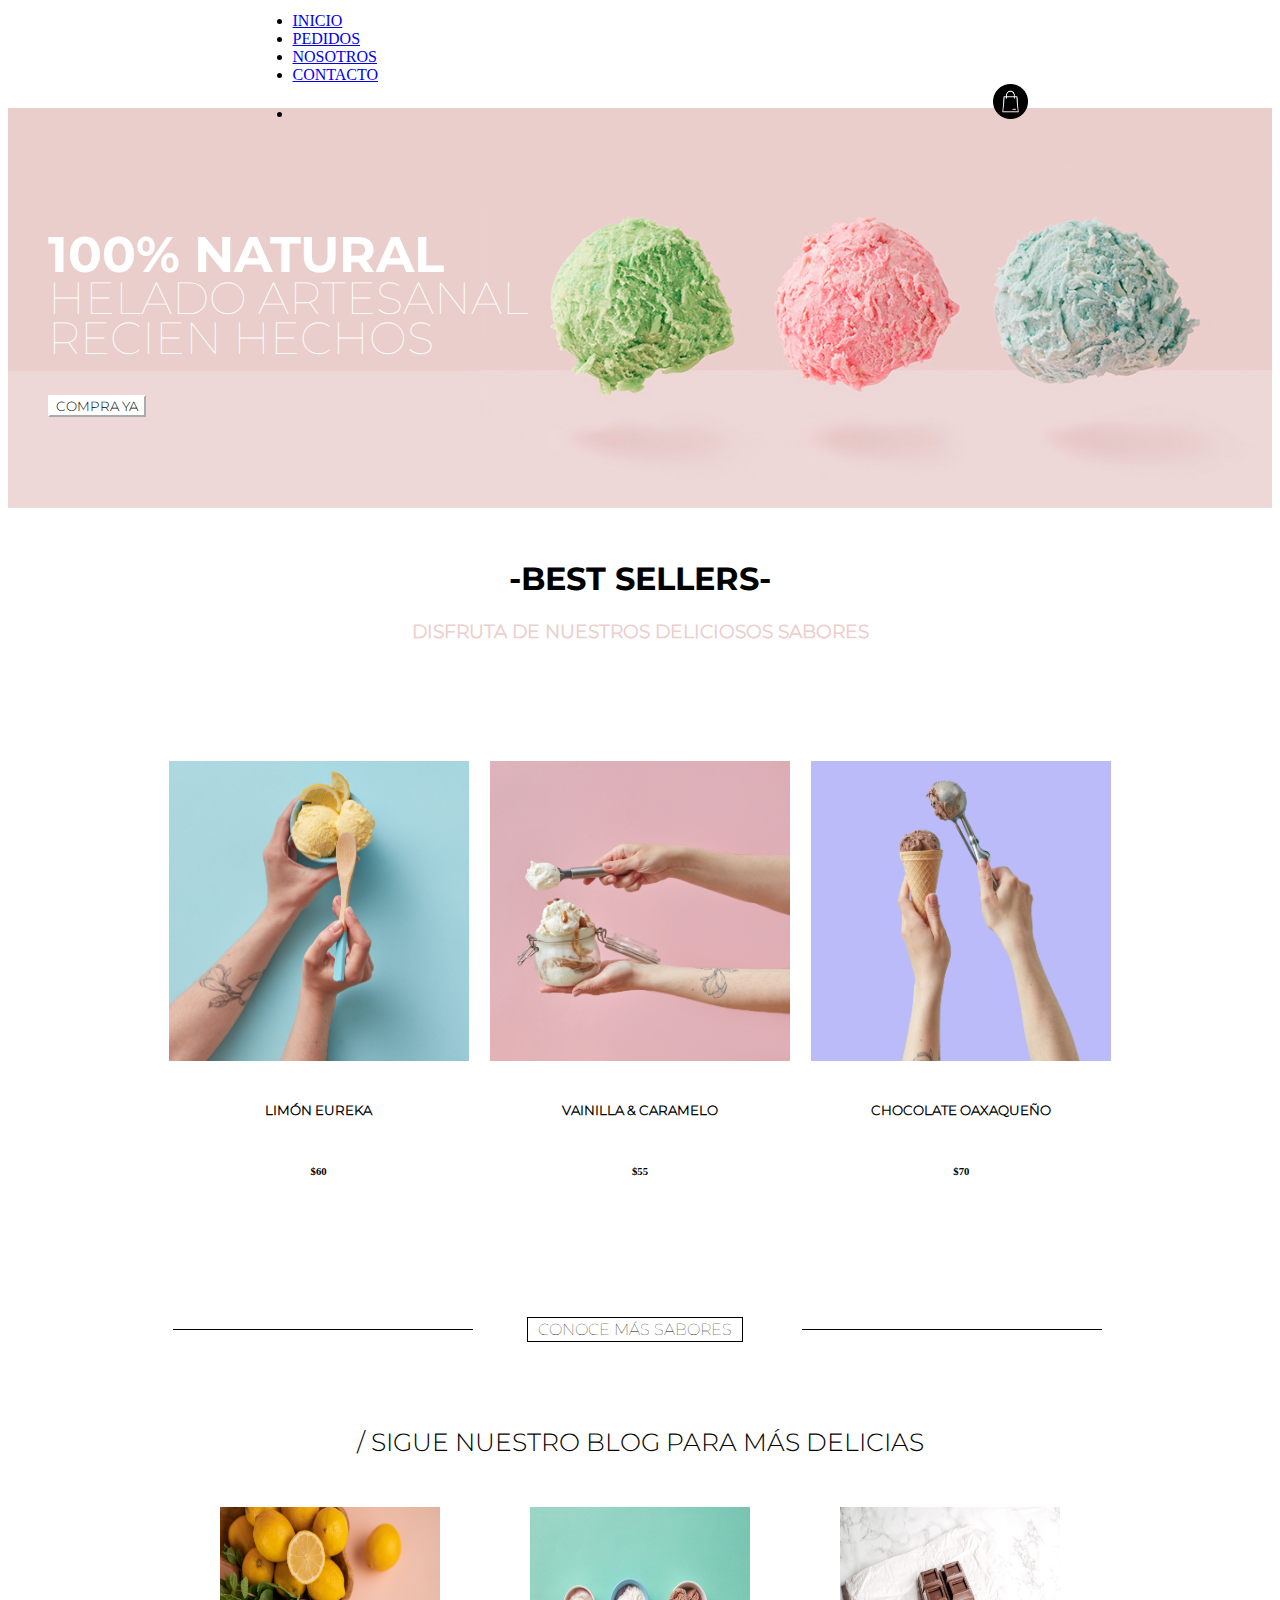
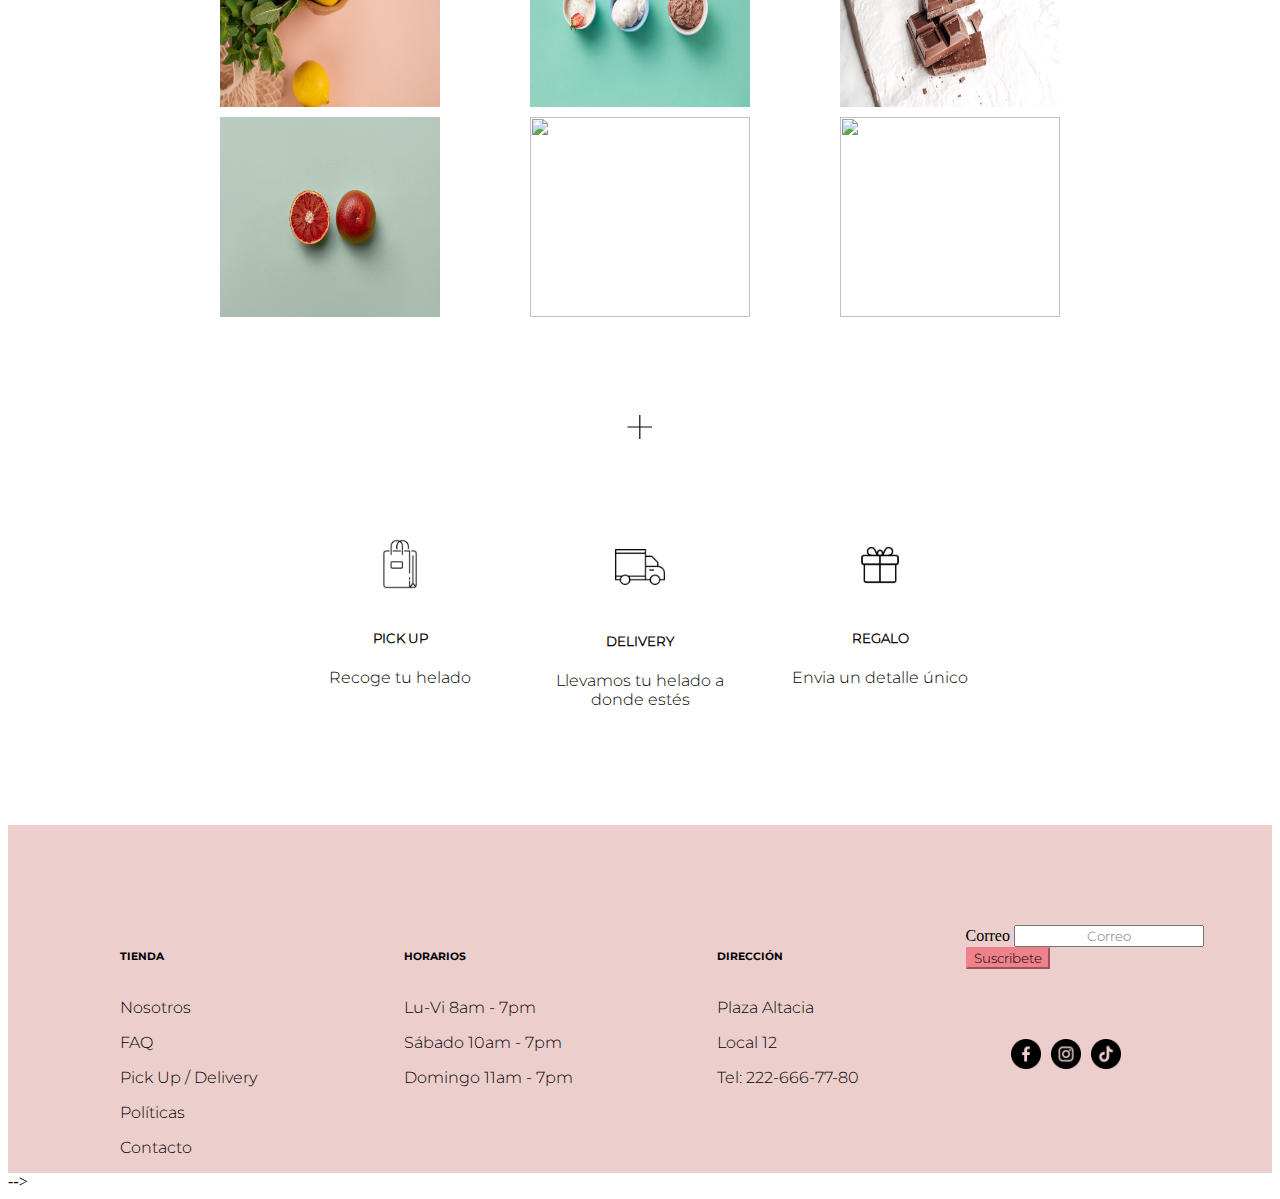
==== index-proyecto.html @ 6d17ff30 "se agregaron archivos" ====
<!DOCTYPE html>
<html lang="en">
<head>
    <meta charset="UTF-8">
    <meta http-equiv="X-UA-Compatible" content="IE=edge">
    <meta name="viewport" content="width=device-width, initial-scale=1.0">
    <link rel="stylesheet" href="./styles-proyecto.css">
    <!-- CSS only -->
<link href="https://cdn.jsdelivr.net/npm/bootstrap@5.2.2/dist/css/bootstrap.min.css" rel="stylesheet" integrity="sha384-Zenh87qX5JnK2Jl0vWa8Ck2rdkQ2Bzep5IDxbcnCeuOxjzrPF/et3URy9Bv1WTRi" crossorigin="anonymous">

    <title>HELADERIA</title>
</head>
<body>
    <header>
        <nav class="navbar navbar-expand-lg style="background-color: #ffffff">
            <div class="container-fluid">
              <a class="navbar-brand" href="#">HELADERÍA</a>
              <button class="navbar-toggler" type="button" data-bs-toggle="collapse" data-bs-target="#navbarNav" aria-controls="navbarNav" aria-expanded="false" aria-label="Toggle navigation">
                <span class="navbar-toggler-icon"></span>
              </button>
              <div class="collapse navbar-collapse" id="navbarNav">
                <ul class="navbar-nav">
                  <li class="nav-item">
                    <a class="nav-link active" aria-current="page" href="#">INICIO</a>
                  </li>
                  <li class="nav-item">
                    <a class="nav-link" href="#">PEDIDOS</a>
                  </li>
                  <li class="nav-item">
                    <a class="nav-link" href="#">NOSOTROS</a>
                  </li>
                  <li class="nav-item">
                    <a class="nav-link" href="#">CONTACTO</a>
                  </li>
                  <li class="nav-item-icon">
                    <a href="">
                        <img class="shopping-bag" src="./assets/images/bolso.png" alt="shopping-bag">
                    </a>
                  </li>
                </ul>
              </div>
            </div>
          </nav>
    </header>
    <section class="jumbotron jumbotron-fluid comprar">
        <div class="container">
          <ul>
            <li class="parrafo1">100% NATURAL</li >
              <li class="parrafo2">HELADO ARTESANAL</li >
              <li class="parrafo3">RECIEN HECHOS</li >
              <li class="boton-compra">
                  <button type="button" class="btn btn-light">COMPRA YA</button>  
              </li> 
          </ul>
        </div>
        

                  
    </section>
    <section class="titulo">
        <h1>-BEST SELLERS-</h1>
        <h3>DISFRUTA DE NUESTROS DELICIOSOS SABORES</h3>
    </section>
   
    <section class="best-sellers">
            <div class="hijo foto-1">
                <a class="sabor" href="">
                    <img class="helado" src="./assets/images/limon.jpg" alt="sabor-limon">
                </a>
                <h5>LIMÓN EUREKA</h5>
                <h6>$60</h6>
            </div>
            <div class="hijo foto-2">   
                <a class="sabor" href="">
                    <img class="helado" src="./assets/images/vainilla.jpg" alt="sabor-vainilla-caramelo">
                </a>
                <h5>VAINILLA & CARAMELO</h5>
                <h6>$55</h6>
            </div> 
            <div class="hijo foto-3">
                <a class="sabor" href="">
                    <img class="helado" src="./assets/images/chocolate.jpg" alt="sabor-chocolate-oaxaqueño">
                </a>
                <h5>CHOCOLATE OAXAQUEÑO</h5>
                <h6>$70</h6>
            </div> 
            <a class="link-sabores" href="">
              <h7 class="conoce">CONOCE MÁS SABORES</h7>
            </a>   
            
    </section>

    <p class="parte-3">/ SIGUE NUESTRO BLOG PARA MÁS DELICIAS</p>
    <section class="blog">
      <div class="cards img-1 g-1">
        <figure>
          <img src="./assets/images/limones.jpg" alt="">
          <div class="capa">
            <a class="texto-img" href="">EUREKA</a>
          </div>
        </figure>
      </div>
      <div class="cards img-2 g-2">
        <figure>
          <img src="./assets/images/sabores.jpg" alt="">
          <div class="capa">
            <a class="texto-img" href="">DESCUBRE LOS SABORES DEL MES</a>
          </div>
        </figure>
      </div>
      <div class="cards img-3 g-3">
        <figure>
          <img src="./assets/images/barra-chocolate.jpg" alt="">
          <div class="capa">
            <a class="texto-img" href="">CHOCOLATE OAXAQUEÑO</a>
          </div>
        </figure>
      </div>
      <div class="cards img-4 g-4">
        <figure>
          <img src="./assets/images/toronja.jpg" alt="">
          <div class="capa">
            <a class="texto-img" href="">POMELO</a>
          </div>
        </figure>
      </div>
      <div class="cards img-5 g-5">
        <figure>
          <img src="./assets/images/bolas-helado.jpeg" alt="">
          <div class="capa">
            <a class="texto-img" href="">DESCUBRE NUESTROS SABORES VEGANOS</a>
          </div>
        </figure>
      </div>
      <div class="cards img-5 g-6">
        <figure>
          <img src="./assets/images/conos.jpeg" alt="">
          <div class="capa">
            <a class="texto-img" href="">HELADO SORPRESA</a>
          </div>
        </figure>
      </div>
      <div class="g-7">
        <a class="mas" href="">+</a>
      </div>
      
    </section>
    <section class="servicios">
      <div class="pick-up">
        <a href="">
          <img src="./assets/images/bolsa-de-la-compra.png" alt="">
          <h5>PICK UP</h5>
          <p>Recoge tu helado</p>
        </a>
        
      </div>
      <div class="delivery">
        <a href="">
          <img src="./assets/images/camion-de-reparto.png" alt="">
          <h5>DELIVERY</h5>
          <p>Llevamos tu helado a donde estés</p>
        </a>
        
      </div>
      <div class="wraps">
        <a href="">
          <img src="./assets/images/regalo.png" alt="">
          <h5>REGALO</h5>
          <p>Envia un detalle único</p>
        </a>
        
      </div>
    </section>

    <footer>
      <div class="tienda">
        <h6>TIENDA</h6>
        <a href="">
          <p>Nosotros</p>
          </a>
          <a href="">
            <p>FAQ</p>
          </a>
          <a href="">
            <p>Pick Up / Delivery</p>
          </a>
          <a href="">
            <p>Políticas</p>
          </a>
          <a href="">
            <p>Contacto</p>
          </a>
      </div>
      <div class="Horario">
        <h6>HORARIOS</h6>
          <p>Lu-Vi 8am - 7pm</p>
          <p>Sábado 10am - 7pm</p>
          <p>Domingo 11am - 7pm</p>
      </div>
      <div class="direccion">
        <h6>DIRECCIÓN</h6>
          <p>Plaza Altacia</p>
          <p>Local 12 </p>
          <p>Tel: 222-666-77-80</p>
      </div>
      <div class="bot">
        <form class="row g-3">
          <div class="col-auto">
            <label for="inputPassword2" class="visually-hidden">Correo</label>
            <input type="text" class="form-control" id="text" placeholder="Correo">
          </div>
          <div class="d-grid gap-2 col-8 mx-1.1">
            <button type="submit" class="btn btn-primary mb-3">Suscribete</button>
          </div>
        </form>
        <div class="redes">
          <a class="icon" href="">
            <img src="./assets/images/facebook (1).png" alt="">
          </a>
          <a  class="instagram" href="">
            <img src="./assets/images/instagram (1).png" alt="">
          </a>
          <a class="icon" href="">
            <img src="./assets/images/tik-tok.png" alt="">
          </a>
        </div>
      </div>
    </footer>
 --> 
    
</body>
</html>
---- styles-proyecto.css ----
.shopping-bag{
    width: 35px;
    height: auto;
    margin-left: 700px;

}

header{
    width: 100%;
    height: 100px;
    display: flex;
    justify-content: center;
    align-items: center;
}
section.jumbotron.jumbotron-fluid.comprar{
    background-image: url(./assets/images/Copia\ de\ portada.jpg);
    background-size: cover;
    width: 100%;
    height: 400px;
}
.container{
    padding-top: 100px;
}

.container ul{
    list-style-type: none;
}

.parrafo1{
    font-family: montserrat-bold;
    font-size: 50px;
    color: white;
    
}

@font-face {
    font-family: montserrat-light;
    src: url(./assets/fonts/Montserrat-Light.ttf);
    
}

@font-face {
    font-family: montserrat-thin;
    src: url(./assets/fonts/Montserrat-Thin.ttf);
}

@font-face {
    font-family: montserrat-bold;
    src: url(./assets/fonts/Montserrat-Bold.ttf);
}
.parrafo2{
    font-family: montserrat-thin;
    font-size: 45px;
    color: white;
    margin-top: -15px;

}

.parrafo3{
    font-family: montserrat-thin;
    font-size: 45px;
    color: white;
    margin-top: -15px;

}

.boton-compra{
    padding-top: 30px;
}
button.btn.btn-light{
    background-color: white;
    font-family: montserrat-light;
    border-color: white;
}

button.btn.btn-light:hover{
    background-color: rgba(239,129,138,0.2);
    border-color: rgba(239,129,138,0.2);
    color: white;
}

a.nav-link:hover{
    color: #eccecc;
}

a.nav-link.active:hover{
    color: #eccecc;
}
/*
.boton-compra{
    margin-top: 60px;
}
.btn-light{
    --bs-btn-hover-bg: #e3cef6;
    --bs-btn-hover-border-color: #e3cef6;
}
*/

.titulo{
    width: 100%;
    height: auto;
    text-align: center;
    padding-top: 30px;
    padding-bottom: 40px;
}
h1{
    font-family: montserrat-bold;

}

h3{
    font-family: montserrat-light;
    color: #eccecc;
}

.best-sellers{
    display: flex;
    flex-direction: row;
    align-items: center;
    justify-content: space-around;
    width: 100%;
    height: 700px;
    flex-wrap: wrap;
   
}

.hijo{
    display: grid;
   align-items: flex-start;
   text-align: center;
}

.helado{
    width: 300px;
    height: 300px;
}

.foto-1{
    padding-left: 150px;
}

.foto-3{
    padding-right: 150px;
}


h5{
    padding-top: 15px;
    font-family: montserrat-light;
}
/*
@media (hover:hover) {
    .helado:hover{
        background-color: gray;
    }
}*/

.parte-3{
    text-align: center;
    margin-bottom: 50px;
    font-size: 25px;
    font-family: 'montserrat-light';
}
.conoce{
    display: inline-block;
}
a.link-sabores{
    text-decoration: none;
    color: black;
}
a.link-sabores:hover{
    color: #eccecc;
}

h7{
    font-family: montserrat-thin;
    padding-right: 10px;
    padding-left: 10px;
    padding-top: 2px;
    padding-bottom: 2px;
    margin-left: 130px;
    margin-right: 140px;
    margin-top: -80px;
    position: relative;
    border-style: solid;
    border-width: 1px;
}

h7::after,h7::before{
    content: "";
    position: absolute;
    width: 300px;
    height: 1px;
    background-color: currentColor;
    top: 11px;
}

h7::before{
    left: -355px;
}

h7::after{
    right: -360px;
}

.cards{
    width: 100%;
    display: flex;
    justify-content: center;
    align-items: center;
    height: auto;

}

figure{
    position:relative;
    width: 300px;
    height: 200px;
    overflow: hidden;
    cursor: pointer;
}

.cards figure img{
    width: 100%;
    height: 100%;
    transition: all 500ms ease-out;
}

.capa{
    position: absolute;
    top: 0px;
    width: 100%;
    height: 100%;
    background-color: rgba(236,206,204,0.7);
    opacity: 0;
    visibility: hidden;
    text-align: center;
    align-items: center;
    padding-top: 90px;

}

figure:hover > .capa{
    opacity: 1;
    visibility: visible;
}

.capa a{
    color: white;
    text-decoration: none;
    font-size: 20px;
    font-family: montserrat-light;

}

.capa a:hover{
    color: gray;
}
.g-1{
    grid-area: uno;
}
.g-2{
    grid-area: dos;
}
.g-3{
    grid-area: tres;
}
.g-4{
    grid-area: cuatro;
}
.g-5{
    grid-area: cinco;
}
.g-6{
    grid-area: seis;
}
.g-7{
    grid-area: siete;
}

.mas:hover{
    color: #eccecc;
}
.blog{

    display: grid;
    grid-template-columns: 300px 300px 300px;
    grid-template-rows: 200px 200px 200px;
    grid-template-areas: "uno dos tres"
                         "cuatro cinco seis"
                         "siete siete siete" ;
    justify-content: center;
    align-items: center;
    text-align: center;
    grid-column-gap: 10px;
    grid-row-gap: 10px;
    /*
    background-color: gray;
    background-size: 1500px 100px;
    background-repeat: no-repeat;*/
}

.cards img-1{
    padding-left: 148px;
}

a.texto-img{
    margin-top: 40px;
}

.mas{
    font-size: 60px;
    font-family: 'montserrat-thin';
    color: black;
    text-decoration: none;
    
}

.servicios{
    display: grid;
    width: 100%;
    grid-template-columns: 200px 200px 200px;
   
    align-items: center;
    justify-content: center;
    text-align: center;
    overflow: hidden;
    grid-column-gap: 40px;
    margin-top: -10px;
}

.servicios a{
    text-decoration: none;
    font-family: montserrat-light;
    color: black;

}

.servicios a:hover{
    color: #eccecc;
}
.servicios a img{
    width: 25%;
    height: 25%;
}

.delivery{
    padding-top: 25px;
}

footer{
    display: grid;
    grid-template-columns: 300px 300px 300px 300px;
    align-items: flex-start;
    justify-items: center;
    text-align: inherit;
    padding-left: 30px;
    background-color: #eccecc;
    padding-top: 100px;
    margin-top: 100px;
}

footer p{
    color: black;
    font-family: montserrat-light;
}

footer a{
    text-decoration: none;
}

footer a p:hover{
    color: white;
}

footer h6{
    padding-bottom: 10px;
    font-family: montserrat-bold;
}
button.btn.btn-primary.mb-3 {
    background-color: #ef818a;
    border-color: #ef818a;
    font-family: montserrat-light;
    
}

button.btn.btn-primary.mb-3:hover{
    background-color: rgba(255,255,255,0.2);
    border-color: rgba(255,255,255,0.2);
}

#text{
    text-align: center;
    font-family: montserrat-light;
}

.redes{
    display: flex;
    height: 30px;
    width: 200px;
    overflow: hidden;
    margin-top: 70px;
    padding-left: 45px;
}

.redes img{
    width: 100%;
    height: 100%;
}

.instagram{
    margin: 0px 10px;
}
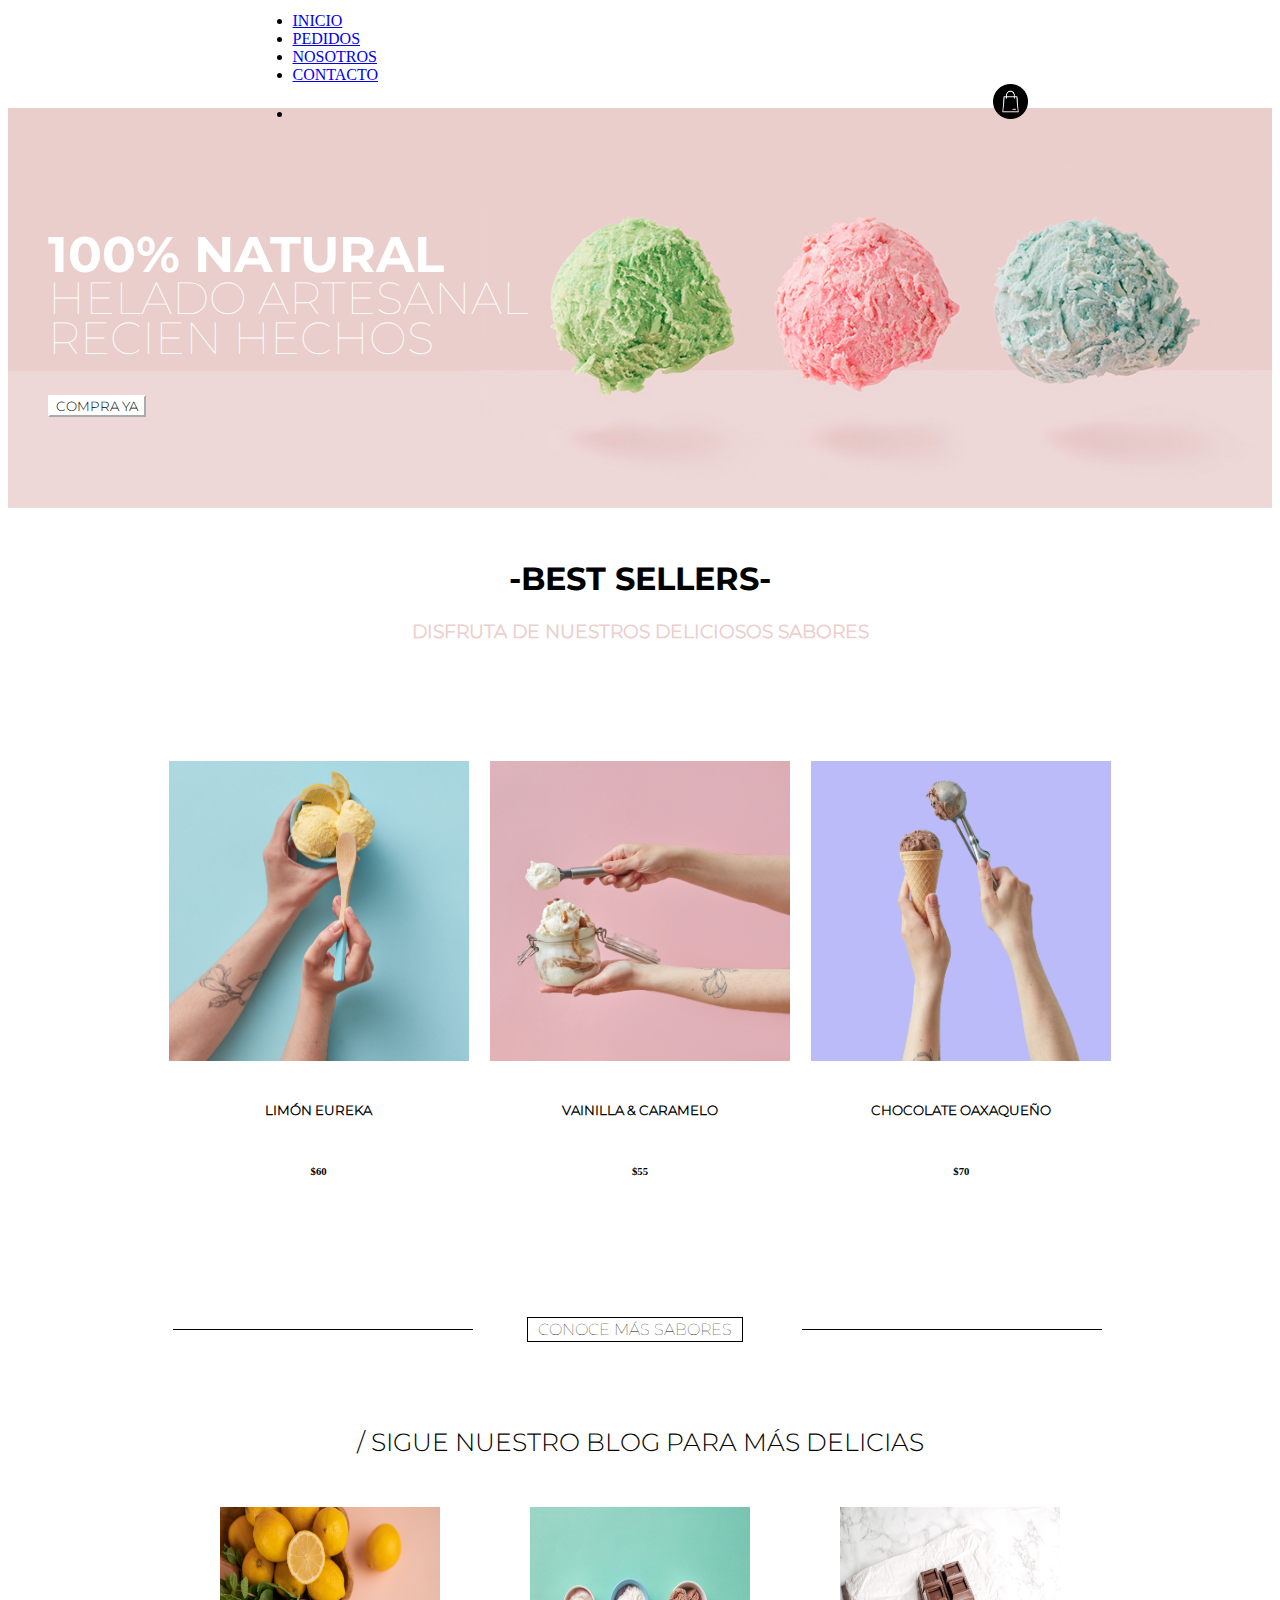
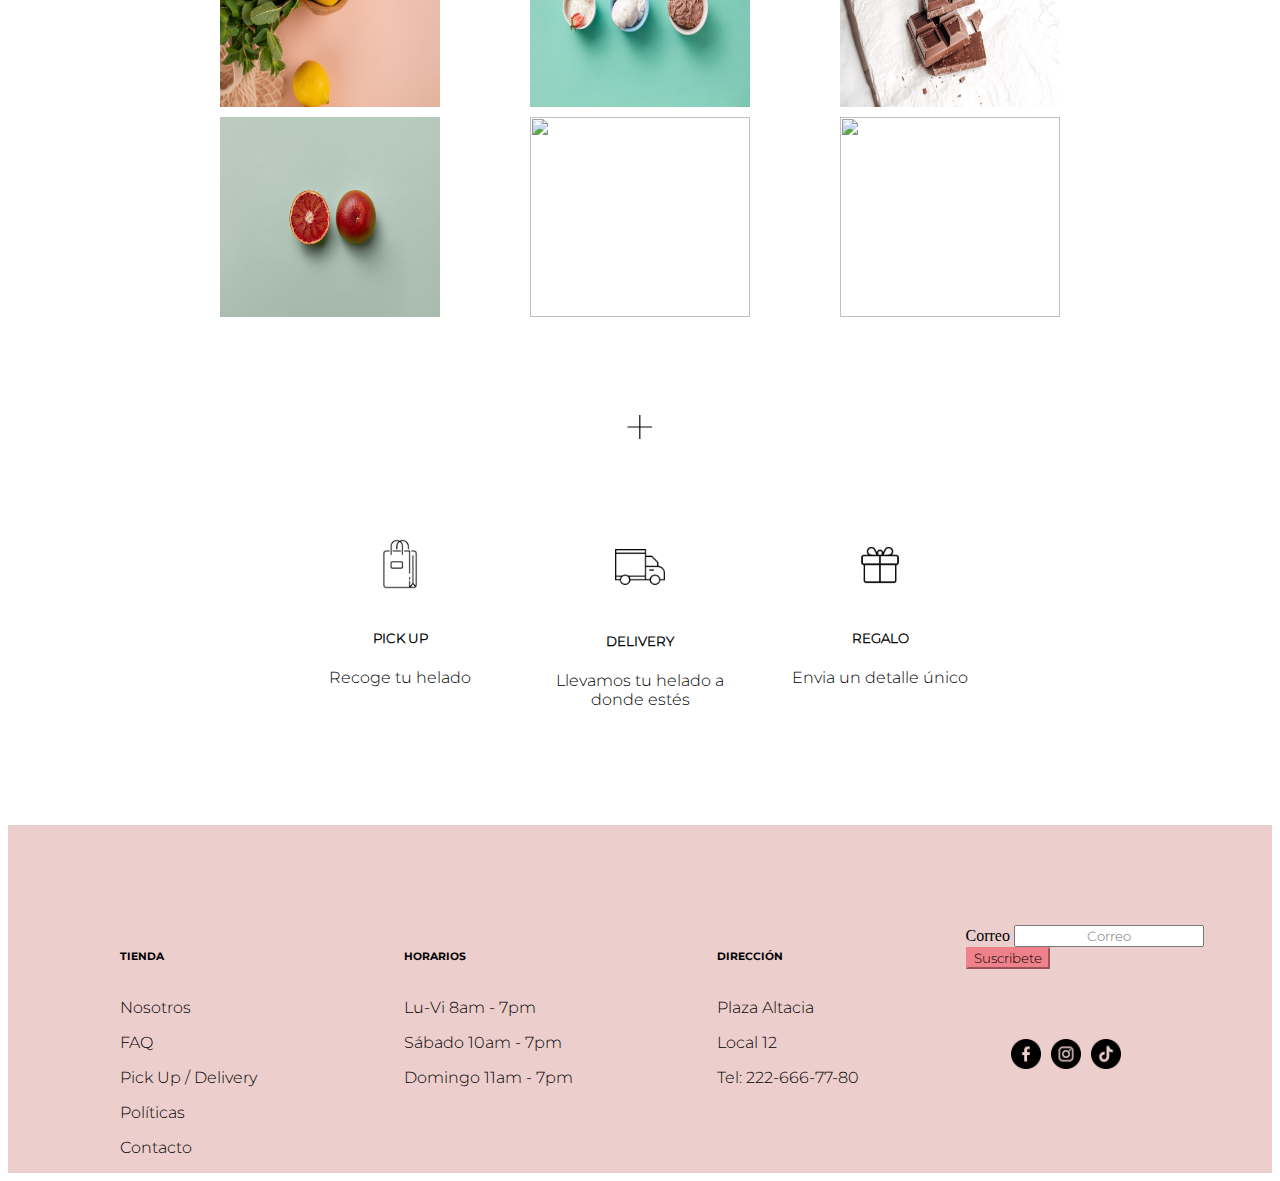
==== commit d5626adc: "agrego java-bootstrap" ====
--- a/index-proyecto.html
+++ b/index-proyecto.html
@@ -226,7 +226,9 @@
         </div>
       </div>
     </footer>
- --> 
+ <!-- JavaScript Bundle with Popper -->
+<script src="https://cdn.jsdelivr.net/npm/bootstrap@5.2.3/dist/js/bootstrap.bundle.min.js" integrity="sha384-kenU1KFdBIe4zVF0s0G1M5b4hcpxyD9F7jL+jjXkk+Q2h455rYXK/7HAuoJl+0I4" crossorigin="anonymous"></script>
+
     
 </body>
 </html>--- a/styles-proyecto.css
+++ b/styles-proyecto.css
@@ -411,4 +411,142 @@
 .instagram{
     margin: 0px 10px;
 }
- + 
+@media screen and (max-width:1220px){
+    .shopping-bag{
+        margin-left: 0px;
+
+    }
+
+    .foto-1{
+        grid-area: uno;
+        padding-left: 0px;
+    }
+    .foto-2{
+        grid-area: dos;
+    }
+    .foto-3{
+        grid-area: tres;
+        padding-right: 0px;
+
+    }
+    .conoce{
+        grid-area: cuatro;
+        width: 220px;
+        margin-top: -250px;
+        margin-right: 0px;
+        margin-left: 190px;
+        text-align: center;
+    }
+
+    .best-sellers{
+        display: grid;
+        height: auto;
+        grid-template-columns: 300px 300px;
+        grid-template-rows: 400px 400px 400px;
+        grid-template-areas: "uno dos"
+                             "tres tres"
+                             "cuatro cuatro";
+        align-items: center;
+        justify-content: center;
+    }
+
+    a.link-sabores{
+        margin-top: -200px;
+    }
+}
+
+@media screen and (max-width:1023px) {
+    a.link-sabores{
+        margin-top: -200px;
+    }
+    h7::after,h7::before{
+        content:none;
+    }
+
+    .parte-3{
+        margin-top: -200px;
+    }
+
+    footer{
+        grid-template-columns: 1fr 1fr 1fr 1fr;
+    }
+}
+
+@media screen and (max-width:900px){
+    .blog{
+        grid-template-columns: 220px 220px 220px;
+        grid-template-rows: 200px 200px 200px;
+        align-items: center;
+        justify-content: center;
+    }
+}
+
+@media screen and (max-width:680px){
+   
+    .titulo h3{
+        font-size: 20px;
+    }
+
+    .comprar li{
+        font-size: 30px;
+    }
+    .parrafo2{
+        padding: 10px 0px 10px;
+    }
+    .parte-3{
+        font-size: 20px;
+    }
+    .best-sellers{
+        display: grid;
+        height: auto;
+        grid-template-columns: 300px;
+        grid-template-rows: 400px 400px 400px 400px;
+        grid-template-areas: "uno"
+                             "dos"
+                             "tres"
+                             "cuatro";
+        align-items: center;
+        justify-content: center;
+    }
+    .conoce{
+        margin-left: 40px;
+    }
+    .blog{
+        display: flex;
+        flex-flow: column;
+    }
+    .servicios{
+        grid-template-columns: 100px 100px 100px;
+    }
+    .wraps{
+        padding-top: 25px;
+    }
+    footer h6{
+        font-size: 10px;
+    }
+    footer a {
+        font-size: 10px;
+    }
+    footer p {
+        font-size: 10px;
+    }
+    .redes{
+        margin-top: 35px;
+    }
+
+    button.btn.btn-primary.mb-3{
+        --bs-btn-padding-x: 0px;
+        --bs-btn-padding-y: 0px;
+        font-size: 10px;
+        --bs-btn-padding-right:0px;
+        width: 50%;
+        
+    }
+
+    input#text{
+        width: 80%;
+        font-size: 15px;
+        
+    }
+}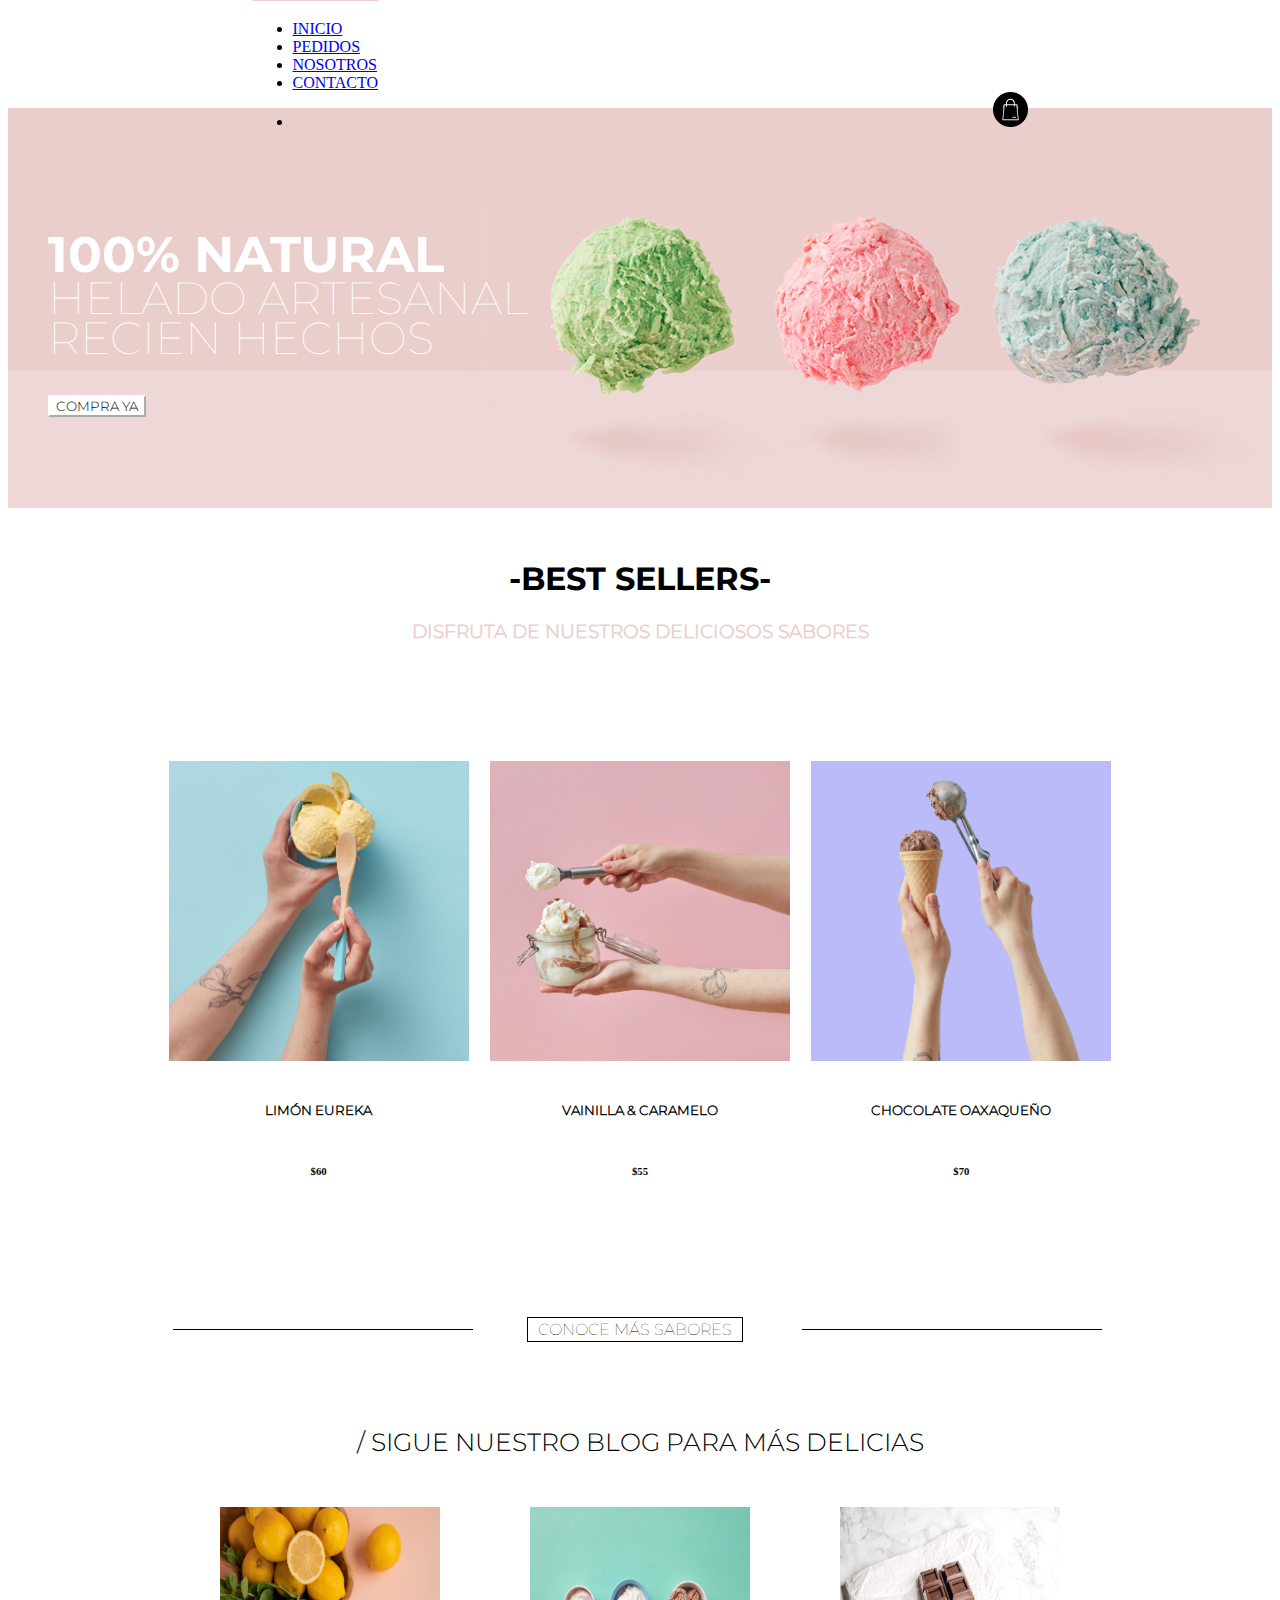
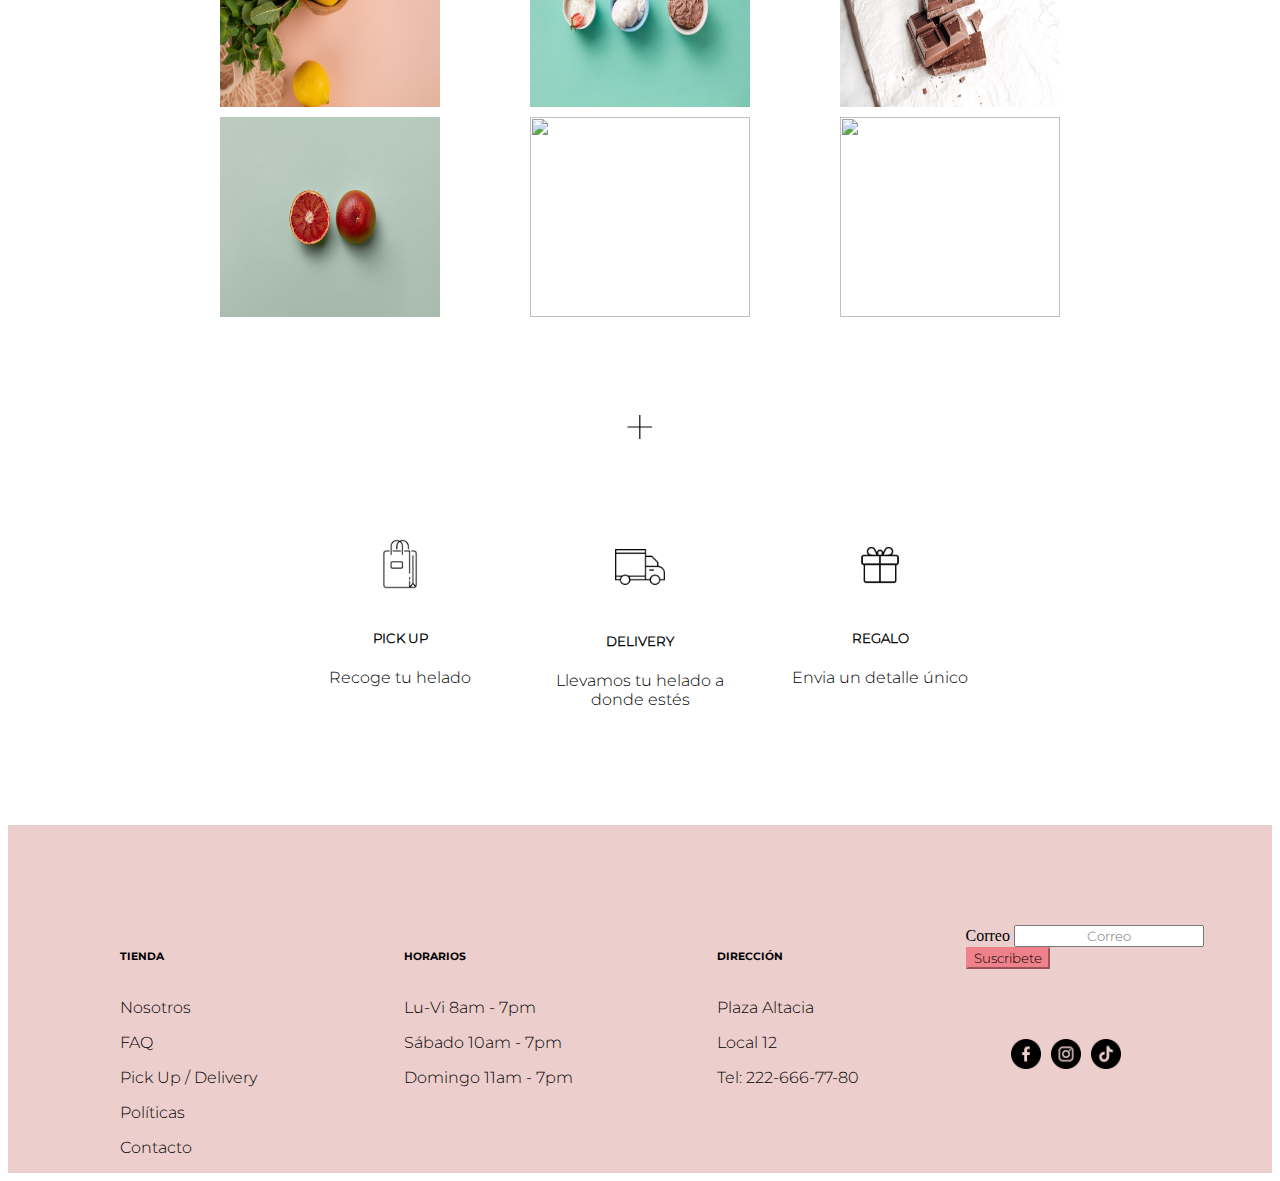
==== commit 34868c4a: "cambio de logo" ====
--- a/index-proyecto.html
+++ b/index-proyecto.html
@@ -14,7 +14,7 @@
     <header>
         <nav class="navbar navbar-expand-lg style="background-color: #ffffff">
             <div class="container-fluid">
-              <a class="navbar-brand" href="#">HELADERÍA</a>
+              <a class="navbar-brand" href="#">La Heladeria</a>
               <button class="navbar-toggler" type="button" data-bs-toggle="collapse" data-bs-target="#navbarNav" aria-controls="navbarNav" aria-expanded="false" aria-label="Toggle navigation">
                 <span class="navbar-toggler-icon"></span>
               </button>
--- a/styles-proyecto.css
+++ b/styles-proyecto.css
@@ -48,6 +48,18 @@
     font-family: montserrat-bold;
     src: url(./assets/fonts/Montserrat-Bold.ttf);
 }
+
+@font-face{
+    font-family: cherolina;
+    src: url(./assets/fonts/cherolina/Cherolina.otf);
+}
+
+.navbar-brand{
+    font-family: cherolina;
+    font-size: 30px;
+    color: #eccecc;
+}
+
 .parrafo2{
     font-family: montserrat-thin;
     font-size: 45px;
@@ -474,6 +486,11 @@
 }
 
 @media screen and (max-width:900px){
+    
+    header{
+        margin-top: 80px;
+    }
+    
     .blog{
         grid-template-columns: 220px 220px 220px;
         grid-template-rows: 200px 200px 200px;
@@ -549,4 +566,40 @@
         font-size: 15px;
         
     }
-}+}
+
+@media screen and (max-width:580px){
+    .comprar{
+        text-align: center;
+        background-position: bottom;
+    }
+    
+    footer{
+        display: flex;
+        flex-flow: column;
+        justify-content: center;
+        align-items: center;
+        text-align: center;
+        font-size: 25px;
+        padding-top: 40px;
+        padding-bottom: 20px;
+        padding-left: 0px;
+        
+    }
+
+    .bot{
+        margin-left: 100px;
+    }
+
+    button.btn.btn-primary.mb-3{
+        width: 90%;
+        --bs-btn-padding-x: 2px;
+        --bs-btn-padding-y: 2px;
+    }
+
+    .redes{
+        padding-left: 20px;
+    }
+    
+    
+}
